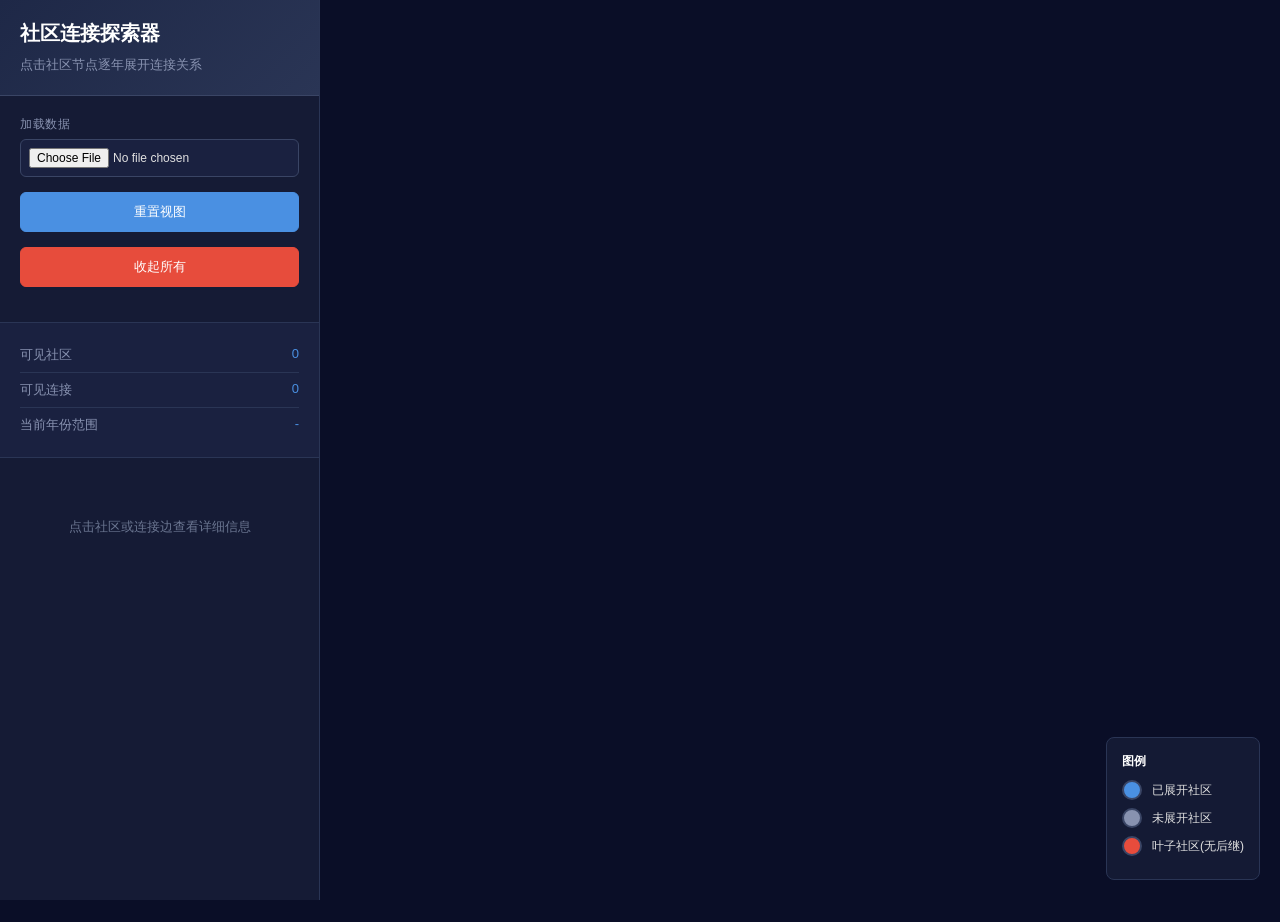
==== explorers/community-connection-explorer.html @ 91ab6250 "Clean up and optimize visualization platform structure Major changes: - Remove duplicate folders (op" ====
<!DOCTYPE html>
<html lang="zh-CN">
<head>
    <meta charset="UTF-8">
    <meta name="viewport" content="width=device-width, initial-scale=1.0">
    <title>社区连接关系探索器 - 渐进式展开</title>
    <script src="https://d3js.org/d3.v7.min.js"></script>
    <style>
        * {
            margin: 0;
            padding: 0;
            box-sizing: border-box;
        }

        body {
            font-family: -apple-system, BlinkMacSystemFont, 'Segoe UI', Arial, sans-serif;
            background: #0a0e27;
            color: #e0e0e0;
            overflow: hidden;
        }

        #container {
            display: flex;
            height: 100vh;
        }

        #sidebar {
            width: 320px;
            background: #151b35;
            border-right: 1px solid #2a3555;
            display: flex;
            flex-direction: column;
            overflow: hidden;
        }

        #main-view {
            flex: 1;
            position: relative;
        }

        #svg-container {
            width: 100%;
            height: 100%;
        }

        /* 头部样式 */
        .header {
            padding: 20px;
            background: linear-gradient(135deg, #1e2847 0%, #2a3555 100%);
            border-bottom: 1px solid #3a4565;
        }

        .header h1 {
            font-size: 20px;
            font-weight: 600;
            margin-bottom: 8px;
            color: #ffffff;
        }

        .header p {
            font-size: 13px;
            color: #8892b0;
            line-height: 1.5;
        }

        /* 控制面板 */
        .controls {
            padding: 20px;
            border-bottom: 1px solid #2a3555;
        }

        .control-group {
            margin-bottom: 15px;
        }

        .control-group label {
            display: block;
            font-size: 12px;
            color: #8892b0;
            margin-bottom: 6px;
            text-transform: uppercase;
            letter-spacing: 0.5px;
        }

        .btn {
            width: 100%;
            padding: 10px 15px;
            background: #2a3555;
            color: #e0e0e0;
            border: 1px solid #3a4565;
            border-radius: 6px;
            cursor: pointer;
            font-size: 13px;
            transition: all 0.2s;
        }

        .btn:hover {
            background: #3a4565;
            border-color: #4a5575;
        }

        .btn-primary {
            background: #4a90e2;
            border-color: #4a90e2;
            color: white;
        }

        .btn-primary:hover {
            background: #5aa0f2;
            border-color: #5aa0f2;
        }

        .btn-danger {
            background: #e74c3c;
            border-color: #e74c3c;
            color: white;
        }

        .btn-danger:hover {
            background: #f75c4c;
        }

        input[type="file"] {
            width: 100%;
            padding: 8px;
            background: #1a2140;
            border: 1px solid #3a4565;
            border-radius: 6px;
            color: #e0e0e0;
            font-size: 12px;
        }

        /* 统计信息 */
        .stats {
            padding: 15px 20px;
            background: #1a2140;
            border-bottom: 1px solid #2a3555;
        }

        .stat-item {
            display: flex;
            justify-content: space-between;
            padding: 8px 0;
            font-size: 13px;
            border-bottom: 1px solid #2a3555;
        }

        .stat-item:last-child {
            border-bottom: none;
        }

        .stat-label {
            color: #8892b0;
        }

        .stat-value {
            color: #4a90e2;
            font-weight: 500;
        }

        /* 详情面板 */
        .details {
            flex: 1;
            padding: 20px;
            overflow-y: auto;
        }

        .details h3 {
            font-size: 14px;
            color: #ffffff;
            margin-bottom: 12px;
            padding-bottom: 8px;
            border-bottom: 1px solid #2a3555;
        }

        .detail-item {
            margin-bottom: 12px;
            padding: 10px;
            background: #1a2140;
            border-radius: 6px;
            font-size: 12px;
        }

        .detail-label {
            color: #8892b0;
            margin-bottom: 4px;
        }

        .detail-value {
            color: #e0e0e0;
            font-weight: 500;
        }

        .no-selection {
            text-align: center;
            color: #6a7590;
            padding: 40px 20px;
            font-size: 13px;
        }

        /* 节点和边样式 */
        .node {
            cursor: pointer;
            transition: all 0.3s;
        }

        .node.expanded {
            stroke: #4a90e2;
            stroke-width: 3px;
        }

        .node.collapsed {
            stroke: #8892b0;
            stroke-width: 2px;
        }

        .node:hover {
            stroke: #5aa0f2;
            stroke-width: 3px;
        }

        .node-label {
            font-size: 10px;
            fill: #e0e0e0;
            pointer-events: none;
            text-anchor: middle;
        }

        .link {
            fill: none;
            stroke-opacity: 0.6;
            transition: all 0.3s;
        }

        .link:hover {
            stroke-opacity: 1;
            stroke-width: 3px !important;
        }

        .link-label {
            font-size: 9px;
            fill: #8892b0;
            pointer-events: none;
        }

        /* 图例 */
        .legend {
            position: absolute;
            bottom: 20px;
            right: 20px;
            background: rgba(21, 27, 53, 0.95);
            border: 1px solid #2a3555;
            border-radius: 8px;
            padding: 15px;
            font-size: 12px;
        }

        .legend-title {
            font-weight: 600;
            margin-bottom: 10px;
            color: #ffffff;
        }

        .legend-item {
            display: flex;
            align-items: center;
            margin-bottom: 8px;
        }

        .legend-color {
            width: 20px;
            height: 20px;
            border-radius: 50%;
            margin-right: 10px;
            border: 2px solid #3a4565;
        }

        /* 提示信息 */
        .tooltip {
            position: absolute;
            padding: 10px 12px;
            background: rgba(21, 27, 53, 0.98);
            border: 1px solid #4a90e2;
            border-radius: 6px;
            pointer-events: none;
            font-size: 12px;
            color: #e0e0e0;
            opacity: 0;
            transition: opacity 0.2s;
            max-width: 300px;
            z-index: 1000;
        }

        .tooltip.show {
            opacity: 1;
        }

        /* 加载状态 */
        .loading {
            position: absolute;
            top: 50%;
            left: 50%;
            transform: translate(-50%, -50%);
            text-align: center;
            color: #8892b0;
        }

        .spinner {
            border: 3px solid #2a3555;
            border-top: 3px solid #4a90e2;
            border-radius: 50%;
            width: 40px;
            height: 40px;
            animation: spin 1s linear infinite;
            margin: 0 auto 15px;
        }

        @keyframes spin {
            0% { transform: rotate(0deg); }
            100% { transform: rotate(360deg); }
        }

        /* 滚动条样式 */
        ::-webkit-scrollbar {
            width: 8px;
        }

        ::-webkit-scrollbar-track {
            background: #1a2140;
        }

        ::-webkit-scrollbar-thumb {
            background: #3a4565;
            border-radius: 4px;
        }

        ::-webkit-scrollbar-thumb:hover {
            background: #4a5575;
        }
    </style>
</head>
<body>
    <div id="container">
        <!-- 侧边栏 -->
        <div id="sidebar">
            <div class="header">
                <h1>社区连接探索器</h1>
                <p>点击社区节点逐年展开连接关系</p>
            </div>

            <div class="controls">
                <div class="control-group">
                    <label>加载数据</label>
                    <input type="file" id="fileInput" accept=".json">
                </div>
                <div class="control-group">
                    <button class="btn btn-primary" id="resetBtn">重置视图</button>
                </div>
                <div class="control-group">
                    <button class="btn btn-danger" id="collapseAllBtn">收起所有</button>
                </div>
            </div>

            <div class="stats">
                <div class="stat-item">
                    <span class="stat-label">可见社区</span>
                    <span class="stat-value" id="visibleNodes">0</span>
                </div>
                <div class="stat-item">
                    <span class="stat-label">可见连接</span>
                    <span class="stat-value" id="visibleEdges">0</span>
                </div>
                <div class="stat-item">
                    <span class="stat-label">当前年份范围</span>
                    <span class="stat-value" id="yearRange">-</span>
                </div>
            </div>

            <div class="details" id="detailsPanel">
                <div class="no-selection">
                    点击社区或连接边查看详细信息
                </div>
            </div>
        </div>

        <!-- 主视图 -->
        <div id="main-view">
            <div id="svg-container"></div>
            <div class="tooltip" id="tooltip"></div>
            <div class="legend">
                <div class="legend-title">图例</div>
                <div class="legend-item">
                    <div class="legend-color" style="background: #4a90e2;"></div>
                    <span>已展开社区</span>
                </div>
                <div class="legend-item">
                    <div class="legend-color" style="background: #8892b0;"></div>
                    <span>未展开社区</span>
                </div>
                <div class="legend-item">
                    <div class="legend-color" style="background: #e74c3c;"></div>
                    <span>叶子社区(无后继)</span>
                </div>
            </div>
        </div>
    </div>

    <script>
        // ============================================
        // 全局变量
        // ============================================
        let allData = null;          // 原始数据
        let visibleNodes = new Set(); // 当前可见的节点ID
        let visibleEdges = new Set(); // 当前可见的边ID
        let expandedNodes = new Set(); // 已展开的节点ID
        let nodesByYear = {};        // 按年份组织的节点
        let edgesBySource = {};      // 按源节点组织的边
        let nodeData = {};           // 节点详细信息

        let svg, g, simulation;
        let width, height;

        // 颜色方案
        const colors = {
            expanded: '#4a90e2',
            collapsed: '#8892b0',
            leaf: '#e74c3c',
            link: '#6a7590'
        };

        // ============================================
        // 初始化
        // ============================================
        function init() {
            const container = d3.select('#svg-container');
            width = container.node().clientWidth;
            height = container.node().clientHeight;

            svg = container.append('svg')
                .attr('width', width)
                .attr('height', height);

            g = svg.append('g');

            // 添加缩放功能
            const zoom = d3.zoom()
                .scaleExtent([0.1, 4])
                .on('zoom', (event) => {
                    g.attr('transform', event.transform);
                });
            svg.call(zoom);

            // 绑定事件
            d3.select('#fileInput').on('change', handleFileUpload);
            d3.select('#resetBtn').on('click', resetView);
            d3.select('#collapseAllBtn').on('click', collapseAll);

            // 窗口调整大小
            window.addEventListener('resize', () => {
                width = container.node().clientWidth;
                height = container.node().clientHeight;
                svg.attr('width', width).attr('height', height);
                if (simulation) simulation.force('center', d3.forceCenter(width / 2, height / 2));
            });
        }

        // ============================================
        // 数据加载
        // ============================================
        function handleFileUpload(event) {
            const file = event.target.files[0];
            if (!file) return;

            const reader = new FileReader();
            reader.onload = (e) => {
                try {
                    const data = JSON.parse(e.target.result);
                    loadData(data);
                } catch (error) {
                    alert('数据格式错误: ' + error.message);
                }
            };
            reader.readAsText(file);
        }

        function loadData(data) {
            allData = data;

            // 组织数据结构
            nodesByYear = {};
            edgesBySource = {};
            nodeData = {};

            // 处理节点
            data.nodes.forEach(node => {
                const year = node.year;
                if (!nodesByYear[year]) nodesByYear[year] = [];
                nodesByYear[year].push(node);
                nodeData[node.id] = node;
            });

            // 处理边
            data.links.forEach(edge => {
                if (!edgesBySource[edge.source]) edgesBySource[edge.source] = [];
                edgesBySource[edge.source].push(edge);
            });

            // 找到最小年份并初始化视图
            const minYear = Math.min(...Object.keys(nodesByYear).map(Number));
            initializeView(minYear);
        }

        function initializeView(startYear) {
            // 清空状态
            visibleNodes.clear();
            visibleEdges.clear();
            expandedNodes.clear();

            // 显示初始年份的所有社区
            const initialNodes = nodesByYear[startYear] || [];
            initialNodes.forEach(node => {
                visibleNodes.add(node.id);
            });

            updateVisualization();
        }

        // ============================================
        // 可视化更新
        // ============================================
        function updateVisualization() {
            // 准备可见的节点和边数据
            const nodes = Array.from(visibleNodes).map(id => nodeData[id]);
            const links = Array.from(visibleEdges).map(edgeId => {
                const edge = allData.links.find(e => getEdgeId(e) === edgeId);
                return {
                    ...edge,
                    source: nodeData[edge.source],
                    target: nodeData[edge.target]
                };
            });

            // 创建力导向图模拟
            simulation = d3.forceSimulation(nodes)
                .force('link', d3.forceLink(links)
                    .id(d => d.id)
                    .distance(150))
                .force('charge', d3.forceManyBody().strength(-300))
                .force('center', d3.forceCenter(width / 2, height / 2))
                .force('x', d3.forceX(d => {
                    // 按年份横向排列
                    const years = Array.from(new Set(nodes.map(n => n.year))).sort();
                    const index = years.indexOf(d.year);
                    return width * (index + 1) / (years.length + 1);
                }).strength(0.5))
                .force('y', d3.forceY(height / 2).strength(0.1));

            // 绘制边
            const linkGroup = g.selectAll('.link')
                .data(links, d => getEdgeId(d))
                .join('path')
                .attr('class', 'link')
                .attr('stroke', colors.link)
                .attr('stroke-width', d => Math.max(1, d.jaccard * 10))
                .on('mouseenter', showEdgeTooltip)
                .on('mouseleave', hideTooltip)
                .on('click', (event, d) => {
                    event.stopPropagation();
                    showEdgeDetails(d);
                });

            // 绘制节点
            const nodeGroup = g.selectAll('.node')
                .data(nodes, d => d.id)
                .join('g')
                .attr('class', 'node')
                .call(drag(simulation));

            nodeGroup.append('circle')
                .attr('r', d => Math.max(8, Math.min(30, d.total_degree * 2)))
                .attr('fill', d => getNodeColor(d))
                .attr('stroke', d => expandedNodes.has(d.id) ? colors.expanded : colors.collapsed)
                .attr('stroke-width', d => expandedNodes.has(d.id) ? 3 : 2);

            nodeGroup.append('text')
                .attr('class', 'node-label')
                .attr('dy', 25)
                .text(d => `${d.community}`);

            nodeGroup
                .on('click', (event, d) => {
                    event.stopPropagation();
                    handleNodeClick(d);
                })
                .on('mouseenter', showNodeTooltip)
                .on('mouseleave', hideTooltip);

            // 更新位置
            simulation.on('tick', () => {
                linkGroup.attr('d', d => {
                    const dx = d.target.x - d.source.x;
                    const dy = d.target.y - d.source.y;
                    const dr = Math.sqrt(dx * dx + dy * dy) * 2;
                    return `M${d.source.x},${d.source.y}A${dr},${dr} 0 0,1 ${d.target.x},${d.target.y}`;
                });

                nodeGroup.attr('transform', d => `translate(${d.x},${d.y})`);
            });

            updateStats();
        }

        function getNodeColor(node) {
            if (expandedNodes.has(node.id)) return colors.expanded;
            if (!edgesBySource[node.id] || edgesBySource[node.id].length === 0) return colors.leaf;
            return colors.collapsed;
        }

        function getEdgeId(edge) {
            return `${edge.source}-${edge.target}`;
        }

        // ============================================
        // 节点交互
        // ============================================
        function handleNodeClick(node) {
            if (expandedNodes.has(node.id)) {
                // 收起节点
                collapseNode(node.id);
            } else {
                // 展开节点
                expandNode(node.id);
            }
            showNodeDetails(node);
        }

        function expandNode(nodeId) {
            const edges = edgesBySource[nodeId] || [];
            if (edges.length === 0) return;

            expandedNodes.add(nodeId);

            edges.forEach(edge => {
                const targetId = edge.target;
                visibleNodes.add(targetId);
                visibleEdges.add(getEdgeId(edge));
            });

            updateVisualization();
        }

        function collapseNode(nodeId) {
            const edges = edgesBySource[nodeId] || [];

            expandedNodes.delete(nodeId);

            edges.forEach(edge => {
                const targetId = edge.target;
                const edgeId = getEdgeId(edge);

                // 移除边
                visibleEdges.delete(edgeId);

                // 检查目标节点是否还有其他入边
                const hasOtherIncoming = Array.from(visibleEdges).some(eId => {
                    const e = allData.links.find(link => getEdgeId(link) === eId);
                    return e && e.target === targetId;
                });

                // 如果没有其他入边，移除节点
                if (!hasOtherIncoming) {
                    visibleNodes.delete(targetId);
                    // 递归收起该节点
                    if (expandedNodes.has(targetId)) {
                        collapseNode(targetId);
                    }
                }
            });

            updateVisualization();
        }

        function collapseAll() {
            const minYear = Math.min(...Array.from(visibleNodes).map(id => nodeData[id].year));
            initializeView(minYear);
        }

        function resetView() {
            if (!allData) return;
            const minYear = Math.min(...Object.keys(nodesByYear).map(Number));
            initializeView(minYear);
        }

        // ============================================
        // 详情显示
        // ============================================
        function showNodeDetails(node) {
            const panel = d3.select('#detailsPanel');
            const edges = edgesBySource[node.id] || [];

            panel.html(`
                <h3>社区详情</h3>
                <div class="detail-item">
                    <div class="detail-label">社区ID</div>
                    <div class="detail-value">${node.id}</div>
                </div>
                <div class="detail-item">
                    <div class="detail-label">年份</div>
                    <div class="detail-value">${node.year}</div>
                </div>
                <div class="detail-item">
                    <div class="detail-label">社区编号</div>
                    <div class="detail-value">${node.community}</div>
                </div>
                <div class="detail-item">
                    <div class="detail-label">出度</div>
                    <div class="detail-value">${node.out_degree}</div>
                </div>
                <div class="detail-item">
                    <div class="detail-label">入度</div>
                    <div class="detail-value">${node.in_degree}</div>
                </div>
                <div class="detail-item">
                    <div class="detail-label">总度数</div>
                    <div class="detail-value">${node.total_degree}</div>
                </div>
                <div class="detail-item">
                    <div class="detail-label">状态</div>
                    <div class="detail-value">${expandedNodes.has(node.id) ? '已展开' : '未展开'}</div>
                </div>
                <div class="detail-item">
                    <div class="detail-label">下一年连接数</div>
                    <div class="detail-value">${edges.length}</div>
                </div>
            `);
        }

        function showEdgeDetails(edge) {
            const panel = d3.select('#detailsPanel');

            panel.html(`
                <h3>连接详情</h3>
                <div class="detail-item">
                    <div class="detail-label">源社区</div>
                    <div class="detail-value">${edge.source.id}</div>
                </div>
                <div class="detail-item">
                    <div class="detail-label">目标社区</div>
                    <div class="detail-value">${edge.target.id}</div>
                </div>
                <div class="detail-item">
                    <div class="detail-label">Jaccard相似度</div>
                    <div class="detail-value">${edge.jaccard.toFixed(4)}</div>
                </div>
                <div class="detail-item">
                    <div class="detail-label">前向保留率</div>
                    <div class="detail-value">${edge.retention_forward.toFixed(4)}</div>
                </div>
                <div class="detail-item">
                    <div class="detail-label">后向保留率</div>
                    <div class="detail-value">${edge.retention_backward.toFixed(4)}</div>
                </div>
                <div class="detail-item">
                    <div class="detail-label">重叠节点数</div>
                    <div class="detail-value">${edge.overlap_size}</div>
                </div>
                <div class="detail-item">
                    <div class="detail-label">源社区大小</div>
                    <div class="detail-value">${edge.size1}</div>
                </div>
                <div class="detail-item">
                    <div class="detail-label">目标社区大小</div>
                    <div class="detail-value">${edge.size2}</div>
                </div>
                ${edge.growth_rate !== null ? `
                <div class="detail-item">
                    <div class="detail-label">增长率</div>
                    <div class="detail-value">${(edge.growth_rate * 100).toFixed(2)}%</div>
                </div>
                ` : ''}
            `);
        }

        // ============================================
        // 提示信息
        // ============================================
        function showNodeTooltip(event, node) {
            const tooltip = d3.select('#tooltip');
            const edges = edgesBySource[node.id] || [];

            tooltip.html(`
                <strong>${node.year} - 社区${node.community}</strong><br>
                出度: ${node.out_degree} | 入度: ${node.in_degree}<br>
                ${expandedNodes.has(node.id) ? '已展开' : '点击展开'} (${edges.length}个连接)
            `)
            .style('left', (event.pageX + 10) + 'px')
            .style('top', (event.pageY - 10) + 'px')
            .classed('show', true);
        }

        function showEdgeTooltip(event, edge) {
            const tooltip = d3.select('#tooltip');

            tooltip.html(`
                <strong>连接</strong><br>
                Jaccard: ${edge.jaccard.toFixed(4)}<br>
                重叠节点: ${edge.overlap_size}<br>
                点击查看详情
            `)
            .style('left', (event.pageX + 10) + 'px')
            .style('top', (event.pageY - 10) + 'px')
            .classed('show', true);
        }

        function hideTooltip() {
            d3.select('#tooltip').classed('show', false);
        }

        // ============================================
        // 拖拽功能
        // ============================================
        function drag(simulation) {
            function dragstarted(event) {
                if (!event.active) simulation.alphaTarget(0.3).restart();
                event.subject.fx = event.subject.x;
                event.subject.fy = event.subject.y;
            }

            function dragged(event) {
                event.subject.fx = event.x;
                event.subject.fy = event.y;
            }

            function dragended(event) {
                if (!event.active) simulation.alphaTarget(0);
                event.subject.fx = null;
                event.subject.fy = null;
            }

            return d3.drag()
                .on('start', dragstarted)
                .on('drag', dragged)
                .on('end', dragended);
        }

        // ============================================
        // 统计信息更新
        // ============================================
        function updateStats() {
            d3.select('#visibleNodes').text(visibleNodes.size);
            d3.select('#visibleEdges').text(visibleEdges.size);

            if (visibleNodes.size > 0) {
                const years = Array.from(visibleNodes).map(id => nodeData[id].year);
                const minYear = Math.min(...years);
                const maxYear = Math.max(...years);
                d3.select('#yearRange').text(minYear === maxYear ? minYear : `${minYear} - ${maxYear}`);
            } else {
                d3.select('#yearRange').text('-');
            }
        }

        // ============================================
        // 启动
        // ============================================
        init();
    </script>
</body>
</html>
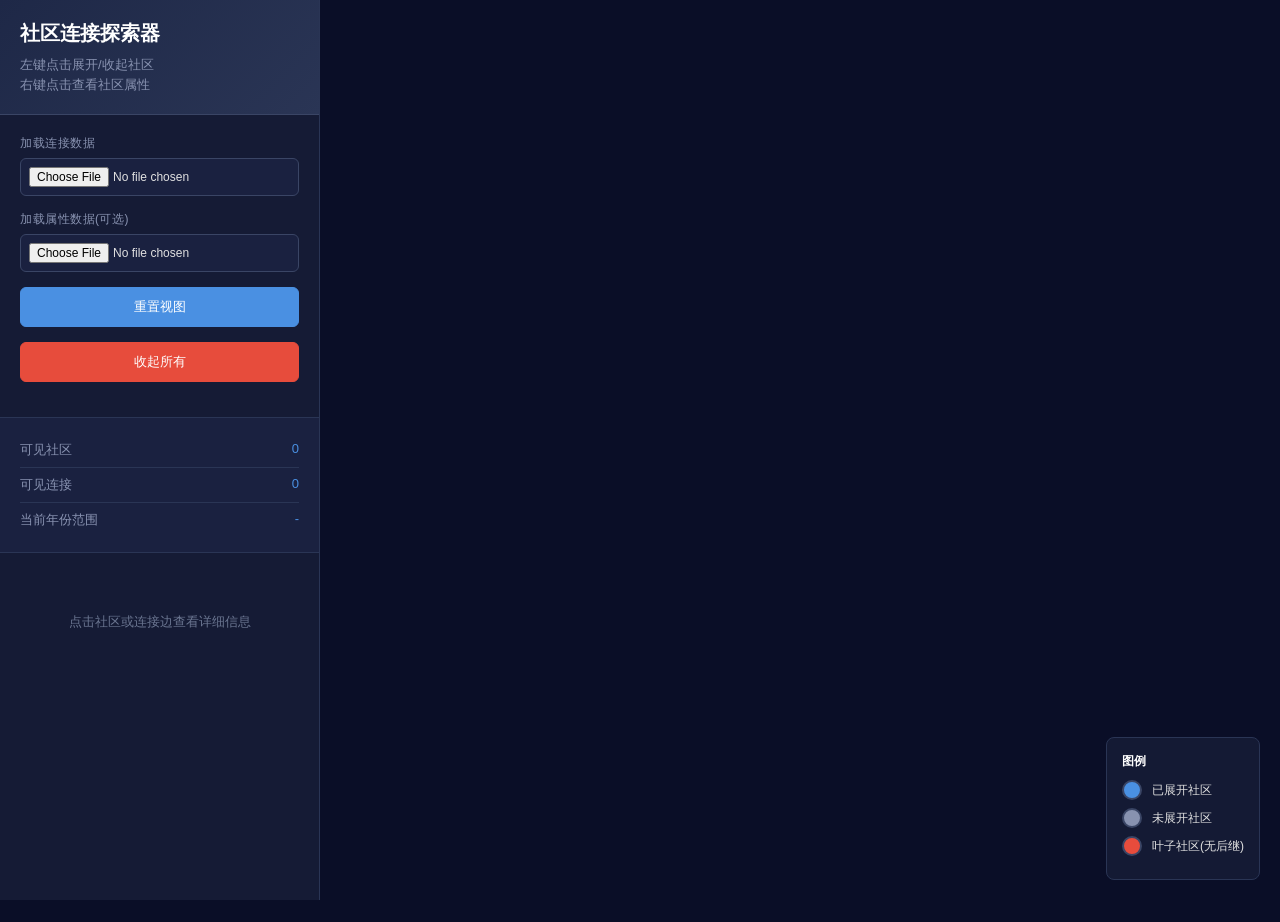
==== commit 88314de3: "改进社区连接探索器并清理冗余文件 主要更改： 1. 删除多余的可视化文件（evolution-chain-progressive.html 和 evolution-network-explorer.h" ====
--- a/explorers/community-connection-explorer.html
+++ b/explorers/community-connection-explorer.html
@@ -61,6 +61,37 @@
             font-size: 13px;
             color: #8892b0;
             line-height: 1.5;
+        }
+
+        /* 右键菜单 */
+        .context-menu {
+            position: absolute;
+            background: #1e2847;
+            border: 1px solid #4a90e2;
+            border-radius: 6px;
+            padding: 8px 0;
+            min-width: 200px;
+            box-shadow: 0 4px 12px rgba(0, 0, 0, 0.3);
+            z-index: 2000;
+            display: none;
+        }
+
+        .context-menu-item {
+            padding: 10px 16px;
+            color: #e0e0e0;
+            cursor: pointer;
+            font-size: 13px;
+            transition: background 0.2s;
+        }
+
+        .context-menu-item:hover {
+            background: #2a3555;
+        }
+
+        .context-menu-divider {
+            height: 1px;
+            background: #2a3555;
+            margin: 4px 0;
         }
 
         /* 控制面板 */
@@ -345,13 +376,17 @@
         <div id="sidebar">
             <div class="header">
                 <h1>社区连接探索器</h1>
-                <p>点击社区节点逐年展开连接关系</p>
+                <p>左键点击展开/收起社区<br>右键点击查看社区属性</p>
             </div>
 
             <div class="controls">
                 <div class="control-group">
-                    <label>加载数据</label>
+                    <label>加载连接数据</label>
                     <input type="file" id="fileInput" accept=".json">
+                </div>
+                <div class="control-group">
+                    <label>加载属性数据(可选)</label>
+                    <input type="file" id="propertiesInput" accept=".json">
                 </div>
                 <div class="control-group">
                     <button class="btn btn-primary" id="resetBtn">重置视图</button>
@@ -387,6 +422,12 @@
         <div id="main-view">
             <div id="svg-container"></div>
             <div class="tooltip" id="tooltip"></div>
+            <div class="context-menu" id="contextMenu">
+                <div class="context-menu-item" id="menuViewProperties">查看社区属性</div>
+                <div class="context-menu-divider"></div>
+                <div class="context-menu-item" id="menuExpand">展开社区</div>
+                <div class="context-menu-item" id="menuCollapse">收起社区</div>
+            </div>
             <div class="legend">
                 <div class="legend-title">图例</div>
                 <div class="legend-item">
@@ -410,12 +451,14 @@
         // 全局变量
         // ============================================
         let allData = null;          // 原始数据
+        let communityProperties = {}; // 社区属性数据 {nodeId: {state_dist, metro_dist, naics_dist}}
         let visibleNodes = new Set(); // 当前可见的节点ID
         let visibleEdges = new Set(); // 当前可见的边ID
         let expandedNodes = new Set(); // 已展开的节点ID
         let nodesByYear = {};        // 按年份组织的节点
         let edgesBySource = {};      // 按源节点组织的边
         let nodeData = {};           // 节点详细信息
+        let currentContextNode = null; // 当前右键菜单对应的节点
 
         let svg, g, simulation;
         let width, height;
@@ -452,8 +495,33 @@
 
             // 绑定事件
             d3.select('#fileInput').on('change', handleFileUpload);
+            d3.select('#propertiesInput').on('change', handlePropertiesUpload);
             d3.select('#resetBtn').on('click', resetView);
             d3.select('#collapseAllBtn').on('click', collapseAll);
+
+            // 右键菜单事件
+            d3.select('#menuViewProperties').on('click', () => {
+                if (currentContextNode) showCommunityProperties(currentContextNode);
+                hideContextMenu();
+            });
+            d3.select('#menuExpand').on('click', () => {
+                if (currentContextNode) expandNode(currentContextNode.id);
+                hideContextMenu();
+            });
+            d3.select('#menuCollapse').on('click', () => {
+                if (currentContextNode) collapseNode(currentContextNode.id);
+                hideContextMenu();
+            });
+
+            // 点击空白处隐藏右键菜单
+            document.addEventListener('click', hideContextMenu);
+
+            // 禁用浏览器默认右键菜单
+            document.addEventListener('contextmenu', (e) => {
+                if (e.target.closest('#svg-container')) {
+                    e.preventDefault();
+                }
+            });
 
             // 窗口调整大小
             window.addEventListener('resize', () => {
@@ -478,6 +546,23 @@
                     loadData(data);
                 } catch (error) {
                     alert('数据格式错误: ' + error.message);
+                }
+            };
+            reader.readAsText(file);
+        }
+
+        function handlePropertiesUpload(event) {
+            const file = event.target.files[0];
+            if (!file) return;
+
+            const reader = new FileReader();
+            reader.onload = (e) => {
+                try {
+                    const data = JSON.parse(e.target.result);
+                    communityProperties = data;
+                    console.log('已加载社区属性数据:', Object.keys(communityProperties).length, '个社区');
+                } catch (error) {
+                    alert('属性数据格式错误: ' + error.message);
                 }
             };
             reader.readAsText(file);
@@ -577,20 +662,26 @@
                 .call(drag(simulation));
 
             nodeGroup.append('circle')
-                .attr('r', d => Math.max(8, Math.min(30, d.total_degree * 2)))
+                .attr('r', d => d.display_size || Math.max(8, Math.min(30, d.total_degree * 2)))
                 .attr('fill', d => getNodeColor(d))
                 .attr('stroke', d => expandedNodes.has(d.id) ? colors.expanded : colors.collapsed)
                 .attr('stroke-width', d => expandedNodes.has(d.id) ? 3 : 2);
 
             nodeGroup.append('text')
                 .attr('class', 'node-label')
-                .attr('dy', 25)
+                .attr('dy', d => (d.display_size || Math.max(8, Math.min(30, d.total_degree * 2))) + 15)
                 .text(d => `${d.community}`);
 
             nodeGroup
                 .on('click', (event, d) => {
+                    event.preventDefault();
                     event.stopPropagation();
                     handleNodeClick(d);
+                })
+                .on('contextmenu', (event, d) => {
+                    event.preventDefault();
+                    event.stopPropagation();
+                    handleNodeRightClick(event, d);
                 })
                 .on('mouseenter', showNodeTooltip)
                 .on('mouseleave', hideTooltip);
@@ -624,14 +715,48 @@
         // 节点交互
         // ============================================
         function handleNodeClick(node) {
+            // 左键点击：展开或收起
             if (expandedNodes.has(node.id)) {
-                // 收起节点
                 collapseNode(node.id);
             } else {
-                // 展开节点
                 expandNode(node.id);
             }
             showNodeDetails(node);
+        }
+
+        function handleNodeRightClick(event, node) {
+            // 右键点击：显示上下文菜单
+            currentContextNode = node;
+            showContextMenu(event.pageX, event.pageY, node);
+        }
+
+        function showContextMenu(x, y, node) {
+            const menu = document.getElementById('contextMenu');
+            menu.style.display = 'block';
+            menu.style.left = x + 'px';
+            menu.style.top = y + 'px';
+
+            // 根据节点状态启用/禁用菜单项
+            const expandItem = document.getElementById('menuExpand');
+            const collapseItem = document.getElementById('menuCollapse');
+
+            if (expandedNodes.has(node.id)) {
+                expandItem.style.opacity = '0.5';
+                expandItem.style.pointerEvents = 'none';
+                collapseItem.style.opacity = '1';
+                collapseItem.style.pointerEvents = 'auto';
+            } else {
+                expandItem.style.opacity = '1';
+                expandItem.style.pointerEvents = 'auto';
+                collapseItem.style.opacity = '0.5';
+                collapseItem.style.pointerEvents = 'none';
+            }
+        }
+
+        function hideContextMenu() {
+            const menu = document.getElementById('contextMenu');
+            menu.style.display = 'none';
+            currentContextNode = null;
         }
 
         function expandNode(nodeId) {
@@ -698,7 +823,7 @@
             const panel = d3.select('#detailsPanel');
             const edges = edgesBySource[node.id] || [];
 
-            panel.html(`
+            let html = `
                 <h3>社区详情</h3>
                 <div class="detail-item">
                     <div class="detail-label">社区ID</div>
@@ -713,6 +838,10 @@
                     <div class="detail-value">${node.community}</div>
                 </div>
                 <div class="detail-item">
+                    <div class="detail-label">社区大小</div>
+                    <div class="detail-value">${node.size || 'N/A'}</div>
+                </div>
+                <div class="detail-item">
                     <div class="detail-label">出度</div>
                     <div class="detail-value">${node.out_degree}</div>
                 </div>
@@ -723,7 +852,26 @@
                 <div class="detail-item">
                     <div class="detail-label">总度数</div>
                     <div class="detail-value">${node.total_degree}</div>
-                </div>
+                </div>`;
+
+            // 如果有主导属性，显示它们
+            if (node.dominant_state) {
+                html += `
+                <div class="detail-item">
+                    <div class="detail-label">主导州</div>
+                    <div class="detail-value">${node.dominant_state}</div>
+                </div>`;
+            }
+
+            if (node.dominant_naics) {
+                html += `
+                <div class="detail-item">
+                    <div class="detail-label">主导产业</div>
+                    <div class="detail-value">${node.dominant_naics}</div>
+                </div>`;
+            }
+
+            html += `
                 <div class="detail-item">
                     <div class="detail-label">状态</div>
                     <div class="detail-value">${expandedNodes.has(node.id) ? '已展开' : '未展开'}</div>
@@ -731,14 +879,110 @@
                 <div class="detail-item">
                     <div class="detail-label">下一年连接数</div>
                     <div class="detail-value">${edges.length}</div>
-                </div>
-            `);
+                </div>`;
+
+            panel.html(html);
+        }
+
+        function showCommunityProperties(node) {
+            const panel = d3.select('#detailsPanel');
+            const properties = communityProperties[node.id];
+
+            let html = `<h3>社区属性 - ${node.id}</h3>`;
+
+            html += `
+                <div class="detail-item">
+                    <div class="detail-label">年份</div>
+                    <div class="detail-value">${node.year}</div>
+                </div>
+                <div class="detail-item">
+                    <div class="detail-label">社区编号</div>
+                    <div class="detail-value">${node.community}</div>
+                </div>
+                <div class="detail-item">
+                    <div class="detail-label">社区大小</div>
+                    <div class="detail-value">${node.size || 'N/A'}</div>
+                </div>`;
+
+            if (properties) {
+                // 显示State分布
+                if (properties.state_dist) {
+                    html += '<h3 style="margin-top: 15px;">地理位置分布 (State)</h3>';
+                    const stateItems = Object.entries(properties.state_dist)
+                        .sort((a, b) => b[1] - a[1])
+                        .slice(0, 10);
+
+                    stateItems.forEach(([state, ratio]) => {
+                        const percentage = (ratio * 100).toFixed(2);
+                        html += `
+                        <div class="detail-item">
+                            <div class="detail-label">${state}</div>
+                            <div class="detail-value">${percentage}%</div>
+                        </div>`;
+                    });
+                }
+
+                // 显示Metro分布
+                if (properties.metro_dist) {
+                    html += '<h3 style="margin-top: 15px;">大都市区分布 (Metro)</h3>';
+                    const metroItems = Object.entries(properties.metro_dist)
+                        .sort((a, b) => b[1] - a[1])
+                        .slice(0, 10);
+
+                    metroItems.forEach(([metro, ratio]) => {
+                        const percentage = (ratio * 100).toFixed(2);
+                        html += `
+                        <div class="detail-item">
+                            <div class="detail-label">${metro}</div>
+                            <div class="detail-value">${percentage}%</div>
+                        </div>`;
+                    });
+                }
+
+                // 显示产业分布
+                if (properties.naics_dist) {
+                    html += '<h3 style="margin-top: 15px;">产业分布 (NAICS)</h3>';
+                    const naicsItems = Object.entries(properties.naics_dist)
+                        .sort((a, b) => b[1] - a[1])
+                        .slice(0, 10);
+
+                    naicsItems.forEach(([naics, ratio]) => {
+                        const percentage = (ratio * 100).toFixed(2);
+                        html += `
+                        <div class="detail-item">
+                            <div class="detail-label">${naics}</div>
+                            <div class="detail-value">${percentage}%</div>
+                        </div>`;
+                    });
+                }
+            } else {
+                // 如果没有详细属性数据，显示基本信息
+                html += '<div class="no-selection">未加载详细属性数据</div>';
+
+                if (node.dominant_state) {
+                    html += `
+                    <div class="detail-item">
+                        <div class="detail-label">主导州</div>
+                        <div class="detail-value">${node.dominant_state}</div>
+                    </div>`;
+                }
+
+                if (node.dominant_naics) {
+                    html += `
+                    <div class="detail-item">
+                        <div class="detail-label">主导产业</div>
+                        <div class="detail-value">${node.dominant_naics}</div>
+                    </div>`;
+                }
+            }
+
+            panel.html(html);
         }
 
         function showEdgeDetails(edge) {
             const panel = d3.select('#detailsPanel');
 
-            panel.html(`
+            let html = `
                 <h3>连接详情</h3>
                 <div class="detail-item">
                     <div class="detail-label">源社区</div>
@@ -748,6 +992,8 @@
                     <div class="detail-label">目标社区</div>
                     <div class="detail-value">${edge.target.id}</div>
                 </div>
+
+                <h3 style="margin-top: 15px;">核心指标</h3>
                 <div class="detail-item">
                     <div class="detail-label">Jaccard相似度</div>
                     <div class="detail-value">${edge.jaccard.toFixed(4)}</div>
@@ -765,20 +1011,133 @@
                     <div class="detail-value">${edge.overlap_size}</div>
                 </div>
                 <div class="detail-item">
+                    <div class="detail-label">并集节点数</div>
+                    <div class="detail-value">${edge.union_size || 'N/A'}</div>
+                </div>
+                <div class="detail-item">
                     <div class="detail-label">源社区大小</div>
                     <div class="detail-value">${edge.size1}</div>
                 </div>
                 <div class="detail-item">
                     <div class="detail-label">目标社区大小</div>
                     <div class="detail-value">${edge.size2}</div>
-                </div>
-                ${edge.growth_rate !== null ? `
+                </div>`;
+
+            if (edge.growth_rate !== null && edge.growth_rate !== undefined) {
+                html += `
                 <div class="detail-item">
                     <div class="detail-label">增长率</div>
                     <div class="detail-value">${(edge.growth_rate * 100).toFixed(2)}%</div>
-                </div>
-                ` : ''}
-            `);
+                </div>`;
+            }
+
+            // 属性相似度（参考指标）
+            if (edge.naics_cosine_similarity !== null && edge.naics_cosine_similarity !== undefined) {
+                html += '<h3 style="margin-top: 15px;">属性相似度</h3>';
+
+                if (edge.naics_cosine_similarity !== null) {
+                    html += `
+                    <div class="detail-item">
+                        <div class="detail-label">产业余弦相似度</div>
+                        <div class="detail-value">${edge.naics_cosine_similarity.toFixed(4)}</div>
+                    </div>`;
+                }
+
+                if (edge.naics_overlap_index !== null && edge.naics_overlap_index !== undefined) {
+                    html += `
+                    <div class="detail-item">
+                        <div class="detail-label">产业重叠指数</div>
+                        <div class="detail-value">${edge.naics_overlap_index.toFixed(4)}</div>
+                    </div>`;
+                }
+
+                if (edge.state_cosine_similarity !== null && edge.state_cosine_similarity !== undefined) {
+                    html += `
+                    <div class="detail-item">
+                        <div class="detail-label">州余弦相似度</div>
+                        <div class="detail-value">${edge.state_cosine_similarity.toFixed(4)}</div>
+                    </div>`;
+                }
+
+                if (edge.state_overlap_index !== null && edge.state_overlap_index !== undefined) {
+                    html += `
+                    <div class="detail-item">
+                        <div class="detail-label">州重叠指数</div>
+                        <div class="detail-value">${edge.state_overlap_index.toFixed(4)}</div>
+                    </div>`;
+                }
+
+                if (edge.metro_cosine_similarity !== null && edge.metro_cosine_similarity !== undefined) {
+                    html += `
+                    <div class="detail-item">
+                        <div class="detail-label">Metro余弦相似度</div>
+                        <div class="detail-value">${edge.metro_cosine_similarity.toFixed(4)}</div>
+                    </div>`;
+                }
+
+                if (edge.metro_overlap_index !== null && edge.metro_overlap_index !== undefined) {
+                    html += `
+                    <div class="detail-item">
+                        <div class="detail-label">Metro重叠指数</div>
+                        <div class="detail-value">${edge.metro_overlap_index.toFixed(4)}</div>
+                    </div>`;
+                }
+            }
+
+            // 主导属性
+            if (edge.dominant_naics1 || edge.dominant_state1) {
+                html += '<h3 style="margin-top: 15px;">主导属性</h3>';
+
+                if (edge.dominant_naics1) {
+                    html += `
+                    <div class="detail-item">
+                        <div class="detail-label">源社区主导产业</div>
+                        <div class="detail-value">${edge.dominant_naics1}</div>
+                    </div>`;
+                }
+
+                if (edge.dominant_naics2) {
+                    html += `
+                    <div class="detail-item">
+                        <div class="detail-label">目标社区主导产业</div>
+                        <div class="detail-value">${edge.dominant_naics2}</div>
+                    </div>`;
+                }
+
+                if (edge.dominant_naics_match !== null && edge.dominant_naics_match !== undefined) {
+                    html += `
+                    <div class="detail-item">
+                        <div class="detail-label">主导产业匹配</div>
+                        <div class="detail-value">${edge.dominant_naics_match ? '是' : '否'}</div>
+                    </div>`;
+                }
+
+                if (edge.dominant_state1) {
+                    html += `
+                    <div class="detail-item">
+                        <div class="detail-label">源社区主导州</div>
+                        <div class="detail-value">${edge.dominant_state1}</div>
+                    </div>`;
+                }
+
+                if (edge.dominant_state2) {
+                    html += `
+                    <div class="detail-item">
+                        <div class="detail-label">目标社区主导州</div>
+                        <div class="detail-value">${edge.dominant_state2}</div>
+                    </div>`;
+                }
+
+                if (edge.dominant_state_match !== null && edge.dominant_state_match !== undefined) {
+                    html += `
+                    <div class="detail-item">
+                        <div class="detail-label">主导州匹配</div>
+                        <div class="detail-value">${edge.dominant_state_match ? '是' : '否'}</div>
+                    </div>`;
+                }
+            }
+
+            panel.html(html);
         }
 
         // ============================================
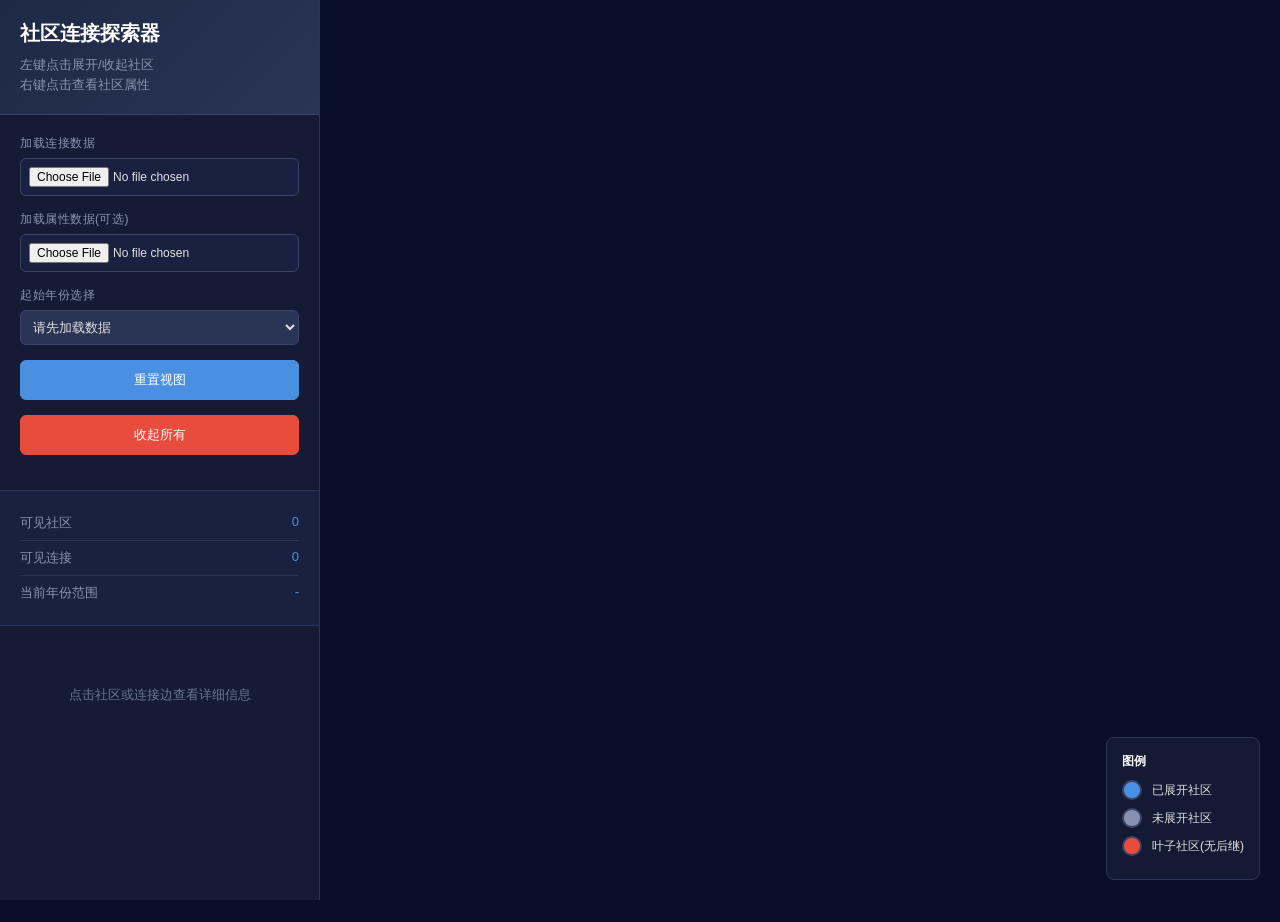
==== commit d9638147: "改进社区连接探索器：添加年份选择器和重叠节点属性显示 主要改进： 1. 在左侧控制面板添加起始年份选择器，允许用户选择不同的起始年份进行可视化，默认从2000年开始 2. 在点击边时显示重叠节点的详细" ====
--- a/explorers/community-connection-explorer.html
+++ b/explorers/community-connection-explorer.html
@@ -387,6 +387,12 @@
                 <div class="control-group">
                     <label>加载属性数据(可选)</label>
                     <input type="file" id="propertiesInput" accept=".json">
+                </div>
+                <div class="control-group">
+                    <label>起始年份选择</label>
+                    <select id="startYearSelect" class="btn" style="padding: 8px;">
+                        <option value="">请先加载数据</option>
+                    </select>
                 </div>
                 <div class="control-group">
                     <button class="btn btn-primary" id="resetBtn">重置视图</button>
@@ -496,6 +502,7 @@
             // 绑定事件
             d3.select('#fileInput').on('change', handleFileUpload);
             d3.select('#propertiesInput').on('change', handlePropertiesUpload);
+            d3.select('#startYearSelect').on('change', handleYearChange);
             d3.select('#resetBtn').on('click', resetView);
             d3.select('#collapseAllBtn').on('click', collapseAll);
 
@@ -590,9 +597,41 @@
                 edgesBySource[edge.source].push(edge);
             });
 
-            // 找到最小年份并初始化视图
+            // 填充年份选择器
+            populateYearSelector();
+
+            // 找到最小年份（默认2000或实际最小年份）并初始化视图
             const minYear = Math.min(...Object.keys(nodesByYear).map(Number));
-            initializeView(minYear);
+            const defaultYear = minYear >= 2000 ? 2000 : minYear;
+            const startYear = nodesByYear[defaultYear] ? defaultYear : minYear;
+
+            // 设置选择器的值
+            d3.select('#startYearSelect').property('value', startYear);
+
+            initializeView(startYear);
+        }
+
+        function populateYearSelector() {
+            const years = Object.keys(nodesByYear).map(Number).sort((a, b) => a - b);
+            const selector = d3.select('#startYearSelect');
+
+            // 清空并重新填充
+            selector.html('');
+            years.forEach(year => {
+                selector.append('option')
+                    .attr('value', year)
+                    .text(`${year}年 (${nodesByYear[year].length}个社区)`);
+            });
+
+            console.log('已加载年份范围:', years[0], '-', years[years.length - 1]);
+        }
+
+        function handleYearChange() {
+            const selectedYear = parseInt(d3.select('#startYearSelect').property('value'));
+            if (!isNaN(selectedYear) && nodesByYear[selectedYear]) {
+                initializeView(selectedYear);
+                console.log('切换到起始年份:', selectedYear);
+            }
         }
 
         function initializeView(startYear) {
@@ -886,10 +925,12 @@
 
         function showCommunityProperties(node) {
             const panel = d3.select('#detailsPanel');
-            const properties = communityProperties[node.id];
-
-            let html = `<h3>社区属性 - ${node.id}</h3>`;
-
+            const legacyProperties = communityProperties[node.id];  // 旧格式（state_dist, metro_dist等）
+            const newAttributes = node.attributes;  // 新格式（top3_states, top5_metros等）
+
+            let html = `<h3>📊 社区属性 - ${node.id}</h3>`;
+
+            // 基本信息
             html += `
                 <div class="detail-item">
                     <div class="detail-label">年份</div>
@@ -904,11 +945,107 @@
                     <div class="detail-value">${node.size || 'N/A'}</div>
                 </div>`;
 
-            if (properties) {
+            // 显示新格式属性（优先）
+            if (newAttributes) {
+                // 劳动力总数
+                if (newAttributes.total_workforce) {
+                    html += `
+                    <div class="detail-item">
+                        <div class="detail-label">总劳动力</div>
+                        <div class="detail-value">${newAttributes.total_workforce.toLocaleString()}</div>
+                    </div>`;
+                }
+
+                // 显示Top 3州分布
+                if (newAttributes.top3_states && newAttributes.top3_states.length > 0) {
+                    html += '<h3 style="margin-top: 15px;">🗺️ Top 3 州分布</h3>';
+                    newAttributes.top3_states.forEach(item => {
+                        html += `
+                        <div class="detail-item">
+                            <div class="detail-label">${item.value}</div>
+                            <div class="detail-value">${item.count} (${item.percentage.toFixed(1)}%)</div>
+                        </div>`;
+                    });
+                }
+
+                // 显示Top 5都市区分布
+                if (newAttributes.top5_metros && newAttributes.top5_metros.length > 0) {
+                    html += '<h3 style="margin-top: 15px;">🏙️ Top 5 都市区分布</h3>';
+                    newAttributes.top5_metros.forEach(item => {
+                        html += `
+                        <div class="detail-item">
+                            <div class="detail-label">${item.value}</div>
+                            <div class="detail-value">${item.count} (${item.percentage.toFixed(1)}%)</div>
+                        </div>`;
+                    });
+                }
+
+                // 显示Top 3 NAICS 2位代码
+                if (newAttributes.top3_naics_2digit && newAttributes.top3_naics_2digit.length > 0) {
+                    html += '<h3 style="margin-top: 15px;">🏭 Top 3 产业 (NAICS 2位)</h3>';
+                    newAttributes.top3_naics_2digit.forEach(item => {
+                        html += `
+                        <div class="detail-item">
+                            <div class="detail-label">NAICS ${item.value}</div>
+                            <div class="detail-value">${item.count} (${item.percentage.toFixed(1)}%)</div>
+                        </div>`;
+                    });
+                }
+
+                // 显示Top 5 NAICS 4位代码
+                if (newAttributes.top5_naics_4digit && newAttributes.top5_naics_4digit.length > 0) {
+                    html += '<h3 style="margin-top: 15px;">📋 Top 5 产业 (NAICS 4位)</h3>';
+                    newAttributes.top5_naics_4digit.forEach(item => {
+                        html += `
+                        <div class="detail-item">
+                            <div class="detail-label">NAICS ${item.value}</div>
+                            <div class="detail-value">${item.count} (${item.percentage.toFixed(1)}%)</div>
+                        </div>`;
+                    });
+                }
+
+                // 显示Top 3 RICS K50
+                if (newAttributes.top3_rics_k50 && newAttributes.top3_rics_k50.length > 0) {
+                    html += '<h3 style="margin-top: 15px;">🏷️ Top 3 RICS K50</h3>';
+                    newAttributes.top3_rics_k50.forEach(item => {
+                        html += `
+                        <div class="detail-item">
+                            <div class="detail-label">${item.value}</div>
+                            <div class="detail-value">${item.count} (${item.percentage.toFixed(1)}%)</div>
+                        </div>`;
+                    });
+                }
+
+                // 显示Top 3 RICS K200
+                if (newAttributes.top3_rics_k200 && newAttributes.top3_rics_k200.length > 0) {
+                    html += '<h3 style="margin-top: 15px;">🏷️ Top 3 RICS K200</h3>';
+                    newAttributes.top3_rics_k200.forEach(item => {
+                        html += `
+                        <div class="detail-item">
+                            <div class="detail-label">${item.value}</div>
+                            <div class="detail-value">${item.count} (${item.percentage.toFixed(1)}%)</div>
+                        </div>`;
+                    });
+                }
+
+                // 显示Top 10公司
+                if (newAttributes.top10_companies && newAttributes.top10_companies.length > 0) {
+                    html += '<h3 style="margin-top: 15px;">🏢 Top 10 公司</h3>';
+                    newAttributes.top10_companies.forEach(item => {
+                        html += `
+                        <div class="detail-item">
+                            <div class="detail-label">${item.value}</div>
+                            <div class="detail-value">${item.count} (${item.percentage.toFixed(1)}%)</div>
+                        </div>`;
+                    });
+                }
+            }
+            // 显示旧格式属性（向后兼容）
+            else if (legacyProperties) {
                 // 显示State分布
-                if (properties.state_dist) {
-                    html += '<h3 style="margin-top: 15px;">地理位置分布 (State)</h3>';
-                    const stateItems = Object.entries(properties.state_dist)
+                if (legacyProperties.state_dist) {
+                    html += '<h3 style="margin-top: 15px;">🗺️ 地理位置分布 (State)</h3>';
+                    const stateItems = Object.entries(legacyProperties.state_dist)
                         .sort((a, b) => b[1] - a[1])
                         .slice(0, 10);
 
@@ -923,9 +1060,9 @@
                 }
 
                 // 显示Metro分布
-                if (properties.metro_dist) {
-                    html += '<h3 style="margin-top: 15px;">大都市区分布 (Metro)</h3>';
-                    const metroItems = Object.entries(properties.metro_dist)
+                if (legacyProperties.metro_dist) {
+                    html += '<h3 style="margin-top: 15px;">🏙️ 大都市区分布 (Metro)</h3>';
+                    const metroItems = Object.entries(legacyProperties.metro_dist)
                         .sort((a, b) => b[1] - a[1])
                         .slice(0, 10);
 
@@ -940,9 +1077,9 @@
                 }
 
                 // 显示产业分布
-                if (properties.naics_dist) {
-                    html += '<h3 style="margin-top: 15px;">产业分布 (NAICS)</h3>';
-                    const naicsItems = Object.entries(properties.naics_dist)
+                if (legacyProperties.naics_dist) {
+                    html += '<h3 style="margin-top: 15px;">🏭 产业分布 (NAICS)</h3>';
+                    const naicsItems = Object.entries(legacyProperties.naics_dist)
                         .sort((a, b) => b[1] - a[1])
                         .slice(0, 10);
 
@@ -955,13 +1092,14 @@
                         </div>`;
                     });
                 }
-            } else {
-                // 如果没有详细属性数据，显示基本信息
-                html += '<div class="no-selection">未加载详细属性数据</div>';
+            }
+            // 如果没有任何详细属性数据
+            else {
+                html += '<div class="no-selection" style="margin-top: 15px; padding: 15px; background: #2a3555; border-radius: 6px;">ℹ️ 未加载详细属性数据</div>';
 
                 if (node.dominant_state) {
                     html += `
-                    <div class="detail-item">
+                    <div class="detail-item" style="margin-top: 10px;">
                         <div class="detail-label">主导州</div>
                         <div class="detail-value">${node.dominant_state}</div>
                     </div>`;
@@ -1133,6 +1271,177 @@
                     <div class="detail-item">
                         <div class="detail-label">主导州匹配</div>
                         <div class="detail-value">${edge.dominant_state_match ? '是' : '否'}</div>
+                    </div>`;
+                }
+            }
+
+            // 重叠节点属性分布（新增功能）
+            if (edge.overlap_attributes && edge.overlap_attributes.overlap_size > 0) {
+                const overlap = edge.overlap_attributes;
+
+                html += '<h3 style="margin-top: 15px;">🔗 重叠节点属性分布</h3>';
+
+                // 基本统计
+                html += `
+                <div class="detail-item" style="background: #2a3555;">
+                    <div class="detail-label">重叠节点数量</div>
+                    <div class="detail-value">${overlap.overlap_size}</div>
+                </div>`;
+
+                if (overlap.overlap_percentage_in_comm1 !== undefined) {
+                    html += `
+                    <div class="detail-item">
+                        <div class="detail-label">占源社区比例</div>
+                        <div class="detail-value">${overlap.overlap_percentage_in_comm1.toFixed(2)}%</div>
+                    </div>`;
+                }
+
+                if (overlap.overlap_percentage_in_comm2 !== undefined) {
+                    html += `
+                    <div class="detail-item">
+                        <div class="detail-label">占目标社区比例</div>
+                        <div class="detail-value">${overlap.overlap_percentage_in_comm2.toFixed(2)}%</div>
+                    </div>`;
+                }
+
+                // 产业分布 - NAICS 2位
+                if (overlap.naics_2digit && overlap.naics_2digit.length > 0) {
+                    html += '<h3 style="margin-top: 15px; font-size: 13px;">🏭 Top产业分布 (NAICS 2位)</h3>';
+                    overlap.naics_2digit.forEach(item => {
+                        html += `
+                        <div class="detail-item">
+                            <div class="detail-label">NAICS ${item.value}</div>
+                            <div class="detail-value">${item.count} (${item.percentage}%)</div>
+                        </div>`;
+                    });
+                }
+
+                // 产业分布 - NAICS 4位
+                if (overlap.naics_4digit && overlap.naics_4digit.length > 0) {
+                    html += '<h3 style="margin-top: 15px; font-size: 13px;">📋 Top产业分布 (NAICS 4位)</h3>';
+                    overlap.naics_4digit.forEach(item => {
+                        html += `
+                        <div class="detail-item">
+                            <div class="detail-label">NAICS ${item.value}</div>
+                            <div class="detail-value">${item.count} (${item.percentage}%)</div>
+                        </div>`;
+                    });
+                }
+
+                // 地理分布 - 州
+                if (overlap.states && overlap.states.length > 0) {
+                    html += '<h3 style="margin-top: 15px; font-size: 13px;">🗺️ Top州分布</h3>';
+                    overlap.states.forEach(item => {
+                        html += `
+                        <div class="detail-item">
+                            <div class="detail-label">${item.value}</div>
+                            <div class="detail-value">${item.count} (${item.percentage}%)</div>
+                        </div>`;
+                    });
+                }
+
+                // 地理分布 - 都市区
+                if (overlap.metros && overlap.metros.length > 0) {
+                    html += '<h3 style="margin-top: 15px; font-size: 13px;">🏙️ Top都市区分布</h3>';
+                    overlap.metros.forEach(item => {
+                        html += `
+                        <div class="detail-item">
+                            <div class="detail-label">${item.value}</div>
+                            <div class="detail-value">${item.count} (${item.percentage}%)</div>
+                        </div>`;
+                    });
+                }
+
+                // RICS分类
+                if (overlap.rics_k50 && overlap.rics_k50.length > 0) {
+                    html += '<h3 style="margin-top: 15px; font-size: 13px;">🏷️ RICS K50分类</h3>';
+                    overlap.rics_k50.forEach(item => {
+                        html += `
+                        <div class="detail-item">
+                            <div class="detail-label">${item.value}</div>
+                            <div class="detail-value">${item.count} (${item.percentage}%)</div>
+                        </div>`;
+                    });
+                }
+
+                if (overlap.rics_k200 && overlap.rics_k200.length > 0) {
+                    html += '<h3 style="margin-top: 15px; font-size: 13px;">🏷️ RICS K200分类</h3>';
+                    overlap.rics_k200.forEach(item => {
+                        html += `
+                        <div class="detail-item">
+                            <div class="detail-label">${item.value}</div>
+                            <div class="detail-value">${item.count} (${item.percentage}%)</div>
+                        </div>`;
+                    });
+                }
+
+                // 公司分布
+                if (overlap.companies && overlap.companies.length > 0) {
+                    html += '<h3 style="margin-top: 15px; font-size: 13px;">🏢 Top公司分布</h3>';
+                    overlap.companies.forEach(item => {
+                        html += `
+                        <div class="detail-item">
+                            <div class="detail-label">${item.value}</div>
+                            <div class="detail-value">${item.count} (${item.percentage}%)</div>
+                        </div>`;
+                    });
+                }
+
+                // 数值型统计
+                html += '<h3 style="margin-top: 15px; font-size: 13px;">📊 劳动力统计</h3>';
+
+                if (overlap.avg_salary) {
+                    html += `
+                    <div class="detail-item">
+                        <div class="detail-label">平均薪资</div>
+                        <div class="detail-value">
+                            均值: $${overlap.avg_salary.mean.toLocaleString('en-US', {maximumFractionDigits: 0})}<br>
+                            中位数: $${overlap.avg_salary.median.toLocaleString('en-US', {maximumFractionDigits: 0})}
+                        </div>
+                    </div>`;
+                }
+
+                if (overlap.avg_total_compensation) {
+                    html += `
+                    <div class="detail-item">
+                        <div class="detail-label">平均总薪酬</div>
+                        <div class="detail-value">
+                            均值: $${overlap.avg_total_compensation.mean.toLocaleString('en-US', {maximumFractionDigits: 0})}<br>
+                            中位数: $${overlap.avg_total_compensation.median.toLocaleString('en-US', {maximumFractionDigits: 0})}
+                        </div>
+                    </div>`;
+                }
+
+                if (overlap.avg_seniority) {
+                    html += `
+                    <div class="detail-item">
+                        <div class="detail-label">平均资历</div>
+                        <div class="detail-value">
+                            均值: ${overlap.avg_seniority.mean.toFixed(2)}<br>
+                            中位数: ${overlap.avg_seniority.median.toFixed(2)}
+                        </div>
+                    </div>`;
+                }
+
+                if (overlap.avg_remote_suitability) {
+                    html += `
+                    <div class="detail-item">
+                        <div class="detail-label">平均远程工作适配度</div>
+                        <div class="detail-value">
+                            均值: ${overlap.avg_remote_suitability.mean.toFixed(3)}<br>
+                            中位数: ${overlap.avg_remote_suitability.median.toFixed(3)}
+                        </div>
+                    </div>`;
+                }
+
+                if (overlap.role_entropy) {
+                    html += `
+                    <div class="detail-item">
+                        <div class="detail-label">角色熵</div>
+                        <div class="detail-value">
+                            均值: ${overlap.role_entropy.mean.toFixed(3)}<br>
+                            中位数: ${overlap.role_entropy.median.toFixed(3)}
+                        </div>
                     </div>`;
                 }
             }
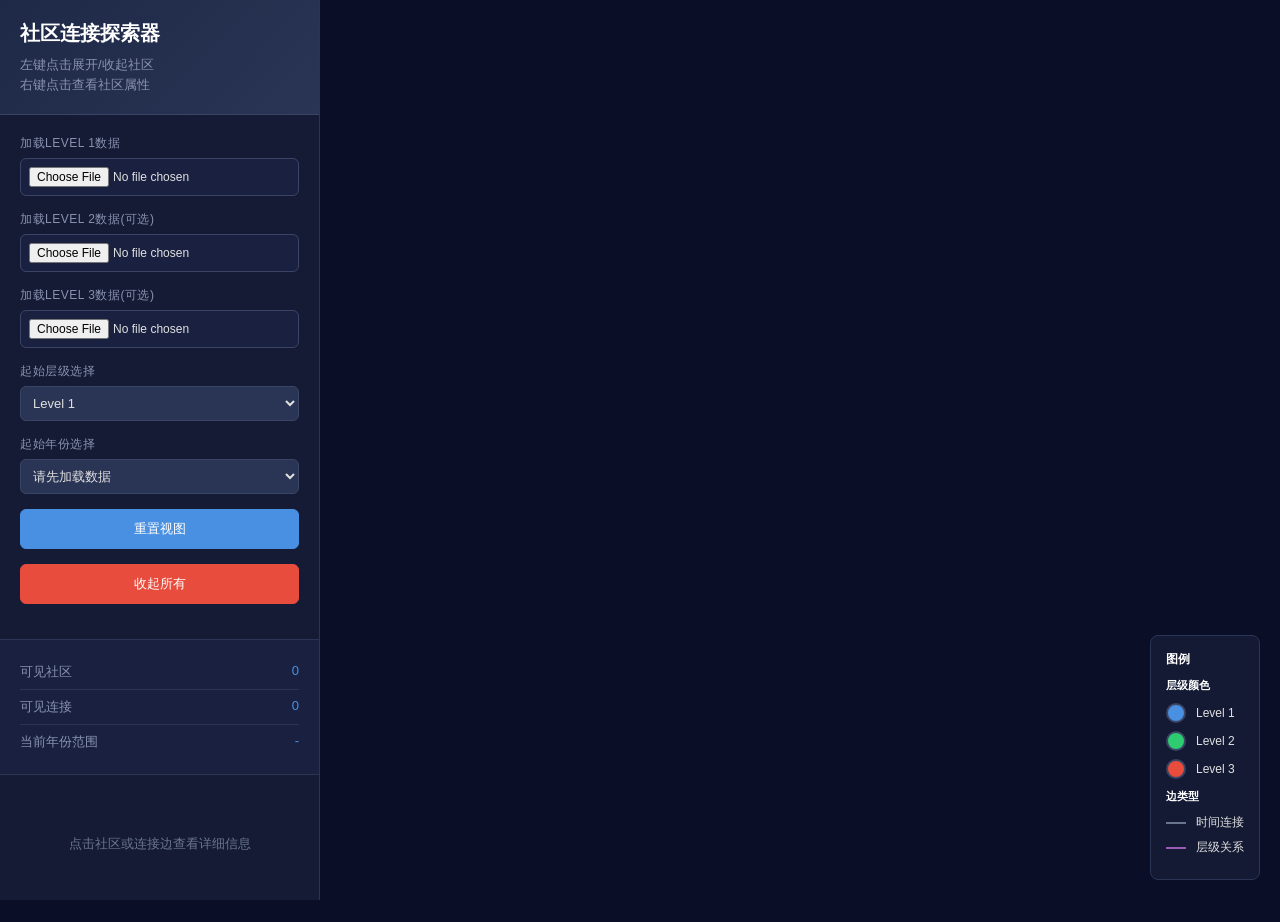
==== commit 6ea65b11: "添加多层级社区连接可视化：支持同时加载和展示三层数据 主要功能： 1. **多层级数据加载**：支持同时加载Level 1、Level 2、Level 3三层连接数据 2. **层级选择器**：可选择" ====
--- a/explorers/community-connection-explorer.html
+++ b/explorers/community-connection-explorer.html
@@ -381,12 +381,24 @@
 
             <div class="controls">
                 <div class="control-group">
-                    <label>加载连接数据</label>
-                    <input type="file" id="fileInput" accept=".json">
+                    <label>加载Level 1数据</label>
+                    <input type="file" id="fileInputLevel1" accept=".json">
                 </div>
                 <div class="control-group">
-                    <label>加载属性数据(可选)</label>
-                    <input type="file" id="propertiesInput" accept=".json">
+                    <label>加载Level 2数据(可选)</label>
+                    <input type="file" id="fileInputLevel2" accept=".json">
+                </div>
+                <div class="control-group">
+                    <label>加载Level 3数据(可选)</label>
+                    <input type="file" id="fileInputLevel3" accept=".json">
+                </div>
+                <div class="control-group">
+                    <label>起始层级选择</label>
+                    <select id="startLevelSelect" class="btn" style="padding: 8px;">
+                        <option value="1">Level 1</option>
+                        <option value="2">Level 2</option>
+                        <option value="3">Level 3</option>
+                    </select>
                 </div>
                 <div class="control-group">
                     <label>起始年份选择</label>
@@ -431,22 +443,34 @@
             <div class="context-menu" id="contextMenu">
                 <div class="context-menu-item" id="menuViewProperties">查看社区属性</div>
                 <div class="context-menu-divider"></div>
-                <div class="context-menu-item" id="menuExpand">展开社区</div>
+                <div class="context-menu-item" id="menuExpandTime">展开时间连接</div>
+                <div class="context-menu-item" id="menuExpandLevel">展开层级关系</div>
+                <div class="context-menu-divider"></div>
                 <div class="context-menu-item" id="menuCollapse">收起社区</div>
             </div>
             <div class="legend">
                 <div class="legend-title">图例</div>
+                <div style="margin-bottom: 10px; font-weight: 600; color: #ffffff; font-size: 11px;">层级颜色</div>
                 <div class="legend-item">
                     <div class="legend-color" style="background: #4a90e2;"></div>
-                    <span>已展开社区</span>
+                    <span>Level 1</span>
                 </div>
                 <div class="legend-item">
-                    <div class="legend-color" style="background: #8892b0;"></div>
-                    <span>未展开社区</span>
+                    <div class="legend-color" style="background: #2ecc71;"></div>
+                    <span>Level 2</span>
                 </div>
                 <div class="legend-item">
                     <div class="legend-color" style="background: #e74c3c;"></div>
-                    <span>叶子社区(无后继)</span>
+                    <span>Level 3</span>
+                </div>
+                <div style="margin: 10px 0; font-weight: 600; color: #ffffff; font-size: 11px;">边类型</div>
+                <div class="legend-item">
+                    <div style="width: 20px; height: 2px; background: #6a7590; margin-right: 10px;"></div>
+                    <span>时间连接</span>
+                </div>
+                <div class="legend-item">
+                    <div style="width: 20px; height: 2px; background: #9b59b6; margin-right: 10px; border-top: 2px dashed #9b59b6;"></div>
+                    <span>层级关系</span>
                 </div>
             </div>
         </div>
@@ -456,15 +480,18 @@
         // ============================================
         // 全局变量
         // ============================================
-        let allData = null;          // 原始数据
+        let allDataByLevel = {};     // 按层级存储原始数据 {1: data, 2: data, 3: data}
         let communityProperties = {}; // 社区属性数据 {nodeId: {state_dist, metro_dist, naics_dist}}
         let visibleNodes = new Set(); // 当前可见的节点ID
         let visibleEdges = new Set(); // 当前可见的边ID
-        let expandedNodes = new Set(); // 已展开的节点ID
-        let nodesByYear = {};        // 按年份组织的节点
-        let edgesBySource = {};      // 按源节点组织的边
-        let nodeData = {};           // 节点详细信息
+        let expandedNodes = new Set(); // 已展开的节点ID (时间连接)
+        let expandedLevels = new Set(); // 已展开层级关系的节点ID
+        let nodesByYearAndLevel = {}; // 按年份和层级组织的节点 {level: {year: [nodes]}}
+        let timeEdgesBySource = {};   // 按源节点组织的时间边
+        let levelEdgesByNode = {};    // 按节点组织的层级边 {nodeKey: [edges]}
+        let nodeData = {};            // 节点详细信息
         let currentContextNode = null; // 当前右键菜单对应的节点
+        let currentLevel = 1;         // 当前显示的主层级
 
         let svg, g, simulation;
         let width, height;
@@ -474,7 +501,11 @@
             expanded: '#4a90e2',
             collapsed: '#8892b0',
             leaf: '#e74c3c',
-            link: '#6a7590'
+            timeLink: '#6a7590',
+            levelLink: '#9b59b6',
+            level1: '#4a90e2',
+            level2: '#2ecc71',
+            level3: '#e74c3c'
         };
 
         // ============================================
@@ -500,8 +531,10 @@
             svg.call(zoom);
 
             // 绑定事件
-            d3.select('#fileInput').on('change', handleFileUpload);
-            d3.select('#propertiesInput').on('change', handlePropertiesUpload);
+            d3.select('#fileInputLevel1').on('change', (event) => handleFileUpload(event, 1));
+            d3.select('#fileInputLevel2').on('change', (event) => handleFileUpload(event, 2));
+            d3.select('#fileInputLevel3').on('change', (event) => handleFileUpload(event, 3));
+            d3.select('#startLevelSelect').on('change', handleLevelChange);
             d3.select('#startYearSelect').on('change', handleYearChange);
             d3.select('#resetBtn').on('click', resetView);
             d3.select('#collapseAllBtn').on('click', collapseAll);
@@ -511,8 +544,12 @@
                 if (currentContextNode) showCommunityProperties(currentContextNode);
                 hideContextMenu();
             });
-            d3.select('#menuExpand').on('click', () => {
-                if (currentContextNode) expandNode(currentContextNode.id);
+            d3.select('#menuExpandTime').on('click', () => {
+                if (currentContextNode) expandNodeTime(currentContextNode.id);
+                hideContextMenu();
+            });
+            d3.select('#menuExpandLevel').on('click', () => {
+                if (currentContextNode) expandNodeLevel(currentContextNode.id);
                 hideContextMenu();
             });
             d3.select('#menuCollapse').on('click', () => {
@@ -542,7 +579,7 @@
         // ============================================
         // 数据加载
         // ============================================
-        function handleFileUpload(event) {
+        function handleFileUpload(event, level) {
             const file = event.target.files[0];
             if (!file) return;
 
@@ -550,7 +587,16 @@
             reader.onload = (e) => {
                 try {
                     const data = JSON.parse(e.target.result);
-                    loadData(data);
+                    allDataByLevel[level] = data;
+                    console.log(`已加载 Level ${level} 数据:`, data.nodes.length, '个节点', data.links.length, '条边');
+
+                    // 如果是第一个加载的数据，初始化视图
+                    if (Object.keys(allDataByLevel).length === 1) {
+                        loadAllData();
+                    } else {
+                        // 重新加载所有数据并构建层级关系
+                        loadAllData();
+                    }
                 } catch (error) {
                     alert('数据格式错误: ' + error.message);
                 }
@@ -558,61 +604,133 @@
             reader.readAsText(file);
         }
 
-        function handlePropertiesUpload(event) {
-            const file = event.target.files[0];
-            if (!file) return;
-
-            const reader = new FileReader();
-            reader.onload = (e) => {
-                try {
-                    const data = JSON.parse(e.target.result);
-                    communityProperties = data;
-                    console.log('已加载社区属性数据:', Object.keys(communityProperties).length, '个社区');
-                } catch (error) {
-                    alert('属性数据格式错误: ' + error.message);
-                }
-            };
-            reader.readAsText(file);
-        }
-
-        function loadData(data) {
-            allData = data;
-
-            // 组织数据结构
-            nodesByYear = {};
-            edgesBySource = {};
+        function loadAllData() {
+            // 重置数据结构
+            nodesByYearAndLevel = {};
+            timeEdgesBySource = {};
+            levelEdgesByNode = {};
             nodeData = {};
 
-            // 处理节点
-            data.nodes.forEach(node => {
-                const year = node.year;
-                if (!nodesByYear[year]) nodesByYear[year] = [];
-                nodesByYear[year].push(node);
-                nodeData[node.id] = node;
+            // 处理每个层级的数据
+            Object.keys(allDataByLevel).forEach(level => {
+                const data = allDataByLevel[level];
+                const levelNum = parseInt(level);
+
+                if (!nodesByYearAndLevel[levelNum]) {
+                    nodesByYearAndLevel[levelNum] = {};
+                }
+
+                // 处理节点 - 添加层级信息到节点ID
+                data.nodes.forEach(node => {
+                    const year = node.year;
+                    const enhancedNode = {...node, level: levelNum, originalId: node.id};
+                    // 新的节点ID格式: level_year_community
+                    enhancedNode.id = `L${levelNum}_${node.year}_${node.community}`;
+
+                    if (!nodesByYearAndLevel[levelNum][year]) {
+                        nodesByYearAndLevel[levelNum][year] = [];
+                    }
+                    nodesByYearAndLevel[levelNum][year].push(enhancedNode);
+                    nodeData[enhancedNode.id] = enhancedNode;
+                });
+
+                // 处理时间边
+                data.links.forEach(edge => {
+                    const sourceId = `L${levelNum}_${edge.source}`;
+                    const targetId = `L${levelNum}_${edge.target}`;
+                    const enhancedEdge = {
+                        ...edge,
+                        source: sourceId,
+                        target: targetId,
+                        type: 'time',
+                        level: levelNum
+                    };
+
+                    if (!timeEdgesBySource[sourceId]) {
+                        timeEdgesBySource[sourceId] = [];
+                    }
+                    timeEdgesBySource[sourceId].push(enhancedEdge);
+                });
             });
 
-            // 处理边
-            data.links.forEach(edge => {
-                if (!edgesBySource[edge.source]) edgesBySource[edge.source] = [];
-                edgesBySource[edge.source].push(edge);
-            });
+            // 构建层级关系边 - 连接相同年份和社区但不同层级的节点
+            buildLevelEdges();
 
             // 填充年份选择器
             populateYearSelector();
 
-            // 找到最小年份（默认2000或实际最小年份）并初始化视图
-            const minYear = Math.min(...Object.keys(nodesByYear).map(Number));
-            const defaultYear = minYear >= 2000 ? 2000 : minYear;
-            const startYear = nodesByYear[defaultYear] ? defaultYear : minYear;
-
-            // 设置选择器的值
-            d3.select('#startYearSelect').property('value', startYear);
-
-            initializeView(startYear);
+            // 初始化视图
+            const selectedLevel = parseInt(d3.select('#startLevelSelect').property('value')) || 1;
+            if (nodesByYearAndLevel[selectedLevel]) {
+                currentLevel = selectedLevel;
+                const years = Object.keys(nodesByYearAndLevel[selectedLevel]).map(Number);
+                const minYear = Math.min(...years);
+                const defaultYear = minYear >= 2000 ? 2000 : minYear;
+                const startYear = nodesByYearAndLevel[selectedLevel][defaultYear] ? defaultYear : minYear;
+
+                d3.select('#startYearSelect').property('value', startYear);
+                initializeView(startYear, selectedLevel);
+            }
+        }
+
+        function buildLevelEdges() {
+            // 遍历所有层级，构建层级关系边
+            const levels = Object.keys(nodesByYearAndLevel).map(Number).sort();
+
+            for (let i = 0; i < levels.length - 1; i++) {
+                const lowerLevel = levels[i];
+                const higherLevel = levels[i + 1];
+
+                // 遍历所有年份
+                const yearsLower = Object.keys(nodesByYearAndLevel[lowerLevel]);
+
+                yearsLower.forEach(year => {
+                    if (!nodesByYearAndLevel[higherLevel][year]) return;
+
+                    const nodesLower = nodesByYearAndLevel[lowerLevel][year];
+                    const nodesHigher = nodesByYearAndLevel[higherLevel][year];
+
+                    // 为每个低层级节点找到对应的高层级节点
+                    nodesLower.forEach(nodeLower => {
+                        nodesHigher.forEach(nodeHigher => {
+                            // 假设层级关系是包含关系，需要检查节点是否属于同一个更高层级的社区
+                            // 这里简化处理：如果节点在同一年，就可能有层级关系
+                            // 实际应用中需要根据真实的层级包含关系来判断
+
+                            const edge = {
+                                source: nodeLower.id,
+                                target: nodeHigher.id,
+                                type: 'level',
+                                fromLevel: lowerLevel,
+                                toLevel: higherLevel,
+                                year: year
+                            };
+
+                            const nodeKey = nodeLower.id;
+                            if (!levelEdgesByNode[nodeKey]) {
+                                levelEdgesByNode[nodeKey] = [];
+                            }
+                            levelEdgesByNode[nodeKey].push(edge);
+
+                            // 反向边
+                            const reverseNodeKey = nodeHigher.id;
+                            if (!levelEdgesByNode[reverseNodeKey]) {
+                                levelEdgesByNode[reverseNodeKey] = [];
+                            }
+                            levelEdgesByNode[reverseNodeKey].push(edge);
+                        });
+                    });
+                });
+            }
+
+            console.log('构建层级边完成，共', Object.keys(levelEdgesByNode).length, '个节点有层级关系');
         }
 
         function populateYearSelector() {
-            const years = Object.keys(nodesByYear).map(Number).sort((a, b) => a - b);
+            const level = currentLevel;
+            if (!nodesByYearAndLevel[level]) return;
+
+            const years = Object.keys(nodesByYearAndLevel[level]).map(Number).sort((a, b) => a - b);
             const selector = d3.select('#startYearSelect');
 
             // 清空并重新填充
@@ -620,31 +738,55 @@
             years.forEach(year => {
                 selector.append('option')
                     .attr('value', year)
-                    .text(`${year}年 (${nodesByYear[year].length}个社区)`);
+                    .text(`${year}年 (${nodesByYearAndLevel[level][year].length}个社区)`);
             });
 
             console.log('已加载年份范围:', years[0], '-', years[years.length - 1]);
+        }
+
+        function handleLevelChange() {
+            const selectedLevel = parseInt(d3.select('#startLevelSelect').property('value'));
+            if (!isNaN(selectedLevel) && nodesByYearAndLevel[selectedLevel]) {
+                currentLevel = selectedLevel;
+                populateYearSelector();
+
+                const years = Object.keys(nodesByYearAndLevel[selectedLevel]).map(Number);
+                const minYear = Math.min(...years);
+                const defaultYear = minYear >= 2000 ? 2000 : minYear;
+                const startYear = nodesByYearAndLevel[selectedLevel][defaultYear] ? defaultYear : minYear;
+
+                d3.select('#startYearSelect').property('value', startYear);
+                initializeView(startYear, selectedLevel);
+                console.log('切换到层级:', selectedLevel, '年份:', startYear);
+            }
         }
 
         function handleYearChange() {
             const selectedYear = parseInt(d3.select('#startYearSelect').property('value'));
-            if (!isNaN(selectedYear) && nodesByYear[selectedYear]) {
-                initializeView(selectedYear);
+            const selectedLevel = parseInt(d3.select('#startLevelSelect').property('value')) || currentLevel;
+
+            if (!isNaN(selectedYear) && nodesByYearAndLevel[selectedLevel] && nodesByYearAndLevel[selectedLevel][selectedYear]) {
+                initializeView(selectedYear, selectedLevel);
                 console.log('切换到起始年份:', selectedYear);
             }
         }
 
-        function initializeView(startYear) {
+        function initializeView(startYear, level) {
             // 清空状态
             visibleNodes.clear();
             visibleEdges.clear();
             expandedNodes.clear();
-
-            // 显示初始年份的所有社区
-            const initialNodes = nodesByYear[startYear] || [];
-            initialNodes.forEach(node => {
-                visibleNodes.add(node.id);
-            });
+            expandedLevels.clear();
+
+            level = level || currentLevel;
+
+            // 显示初始年份和层级的所有社区
+            if (nodesByYearAndLevel[level] && nodesByYearAndLevel[level][startYear]) {
+                const initialNodes = nodesByYearAndLevel[level][startYear];
+                initialNodes.forEach(node => {
+                    visibleNodes.add(node.id);
+                });
+            }
 
             updateVisualization();
         }
@@ -654,21 +796,37 @@
         // ============================================
         function updateVisualization() {
             // 准备可见的节点和边数据
-            const nodes = Array.from(visibleNodes).map(id => nodeData[id]);
-            const links = Array.from(visibleEdges).map(edgeId => {
-                const edge = allData.links.find(e => getEdgeId(e) === edgeId);
-                return {
-                    ...edge,
-                    source: nodeData[edge.source],
-                    target: nodeData[edge.target]
-                };
+            const nodes = Array.from(visibleNodes).map(id => nodeData[id]).filter(n => n);
+
+            // 收集可见的边（包括时间边和层级边）
+            const linksData = [];
+            visibleEdges.forEach(edgeId => {
+                const [type, ...rest] = edgeId.split('|');
+                let edge = null;
+
+                if (type === 'time') {
+                    const sourceId = rest[0];
+                    edge = timeEdgesBySource[sourceId]?.find(e => getEdgeId(e) === edgeId);
+                } else if (type === 'level') {
+                    // 层级边从 levelEdgesByNode 中查找
+                    const nodeId = rest[0];
+                    edge = levelEdgesByNode[nodeId]?.find(e => getEdgeId(e) === edgeId);
+                }
+
+                if (edge) {
+                    linksData.push({
+                        ...edge,
+                        source: nodeData[edge.source],
+                        target: nodeData[edge.target]
+                    });
+                }
             });
 
             // 创建力导向图模拟
             simulation = d3.forceSimulation(nodes)
-                .force('link', d3.forceLink(links)
+                .force('link', d3.forceLink(linksData)
                     .id(d => d.id)
-                    .distance(150))
+                    .distance(d => d.type === 'time' ? 150 : 100))
                 .force('charge', d3.forceManyBody().strength(-300))
                 .force('center', d3.forceCenter(width / 2, height / 2))
                 .force('x', d3.forceX(d => {
@@ -677,15 +835,27 @@
                     const index = years.indexOf(d.year);
                     return width * (index + 1) / (years.length + 1);
                 }).strength(0.5))
-                .force('y', d3.forceY(height / 2).strength(0.1));
+                .force('y', d3.forceY(d => {
+                    // 按层级纵向排列
+                    const levels = Array.from(new Set(nodes.map(n => n.level))).sort();
+                    const index = levels.indexOf(d.level);
+                    return height * (index + 1) / (levels.length + 1);
+                }).strength(0.3));
 
             // 绘制边
             const linkGroup = g.selectAll('.link')
-                .data(links, d => getEdgeId(d))
+                .data(linksData, d => getEdgeId(d))
                 .join('path')
                 .attr('class', 'link')
-                .attr('stroke', colors.link)
-                .attr('stroke-width', d => Math.max(1, d.jaccard * 10))
+                .attr('stroke', d => d.type === 'time' ? colors.timeLink : colors.levelLink)
+                .attr('stroke-width', d => {
+                    if (d.type === 'time') {
+                        return Math.max(1, (d.jaccard || 0.1) * 10);
+                    } else {
+                        return 2;
+                    }
+                })
+                .attr('stroke-dasharray', d => d.type === 'level' ? '5,5' : null)
                 .on('mouseenter', showEdgeTooltip)
                 .on('mouseleave', hideTooltip)
                 .on('click', (event, d) => {
@@ -709,7 +879,7 @@
             nodeGroup.append('text')
                 .attr('class', 'node-label')
                 .attr('dy', d => (d.display_size || Math.max(8, Math.min(30, d.total_degree * 2))) + 15)
-                .text(d => `${d.community}`);
+                .text(d => `L${d.level}-${d.community}`);
 
             nodeGroup
                 .on('click', (event, d) => {
@@ -741,24 +911,35 @@
         }
 
         function getNodeColor(node) {
-            if (expandedNodes.has(node.id)) return colors.expanded;
-            if (!edgesBySource[node.id] || edgesBySource[node.id].length === 0) return colors.leaf;
-            return colors.collapsed;
+            // 根据层级设置不同的颜色
+            const levelColors = {
+                1: colors.level1,
+                2: colors.level2,
+                3: colors.level3
+            };
+
+            return levelColors[node.level] || colors.collapsed;
         }
 
         function getEdgeId(edge) {
-            return `${edge.source}-${edge.target}`;
+            // 边ID格式：type|source|target
+            if (edge.type === 'time') {
+                return `time|${edge.source}|${edge.target}`;
+            } else if (edge.type === 'level') {
+                return `level|${edge.source}|${edge.target}`;
+            }
+            return `${edge.source}|${edge.target}`;
         }
 
         // ============================================
         // 节点交互
         // ============================================
         function handleNodeClick(node) {
-            // 左键点击：展开或收起
-            if (expandedNodes.has(node.id)) {
+            // 左键点击：展开或收起（默认展开时间连接）
+            if (expandedNodes.has(node.id) || expandedLevels.has(node.id)) {
                 collapseNode(node.id);
             } else {
-                expandNode(node.id);
+                expandNodeTime(node.id);
             }
             showNodeDetails(node);
         }
@@ -776,17 +957,37 @@
             menu.style.top = y + 'px';
 
             // 根据节点状态启用/禁用菜单项
-            const expandItem = document.getElementById('menuExpand');
+            const expandTimeItem = document.getElementById('menuExpandTime');
+            const expandLevelItem = document.getElementById('menuExpandLevel');
             const collapseItem = document.getElementById('menuCollapse');
 
-            if (expandedNodes.has(node.id)) {
-                expandItem.style.opacity = '0.5';
-                expandItem.style.pointerEvents = 'none';
+            const hasTimeEdges = timeEdgesBySource[node.id] && timeEdgesBySource[node.id].length > 0;
+            const hasLevelEdges = levelEdgesByNode[node.id] && levelEdgesByNode[node.id].length > 0;
+            const isExpanded = expandedNodes.has(node.id) || expandedLevels.has(node.id);
+
+            // 时间连接菜单项
+            if (expandedNodes.has(node.id) || !hasTimeEdges) {
+                expandTimeItem.style.opacity = '0.5';
+                expandTimeItem.style.pointerEvents = 'none';
+            } else {
+                expandTimeItem.style.opacity = '1';
+                expandTimeItem.style.pointerEvents = 'auto';
+            }
+
+            // 层级关系菜单项
+            if (expandedLevels.has(node.id) || !hasLevelEdges) {
+                expandLevelItem.style.opacity = '0.5';
+                expandLevelItem.style.pointerEvents = 'none';
+            } else {
+                expandLevelItem.style.opacity = '1';
+                expandLevelItem.style.pointerEvents = 'auto';
+            }
+
+            // 收起菜单项
+            if (isExpanded) {
                 collapseItem.style.opacity = '1';
                 collapseItem.style.pointerEvents = 'auto';
             } else {
-                expandItem.style.opacity = '1';
-                expandItem.style.pointerEvents = 'auto';
                 collapseItem.style.opacity = '0.5';
                 collapseItem.style.pointerEvents = 'none';
             }
@@ -798,8 +999,9 @@
             currentContextNode = null;
         }
 
-        function expandNode(nodeId) {
-            const edges = edgesBySource[nodeId] || [];
+        function expandNodeTime(nodeId) {
+            // 展开时间连接（横向，下一年）
+            const edges = timeEdgesBySource[nodeId] || [];
             if (edges.length === 0) return;
 
             expandedNodes.add(nodeId);
@@ -813,46 +1015,102 @@
             updateVisualization();
         }
 
+        function expandNodeLevel(nodeId) {
+            // 展开层级关系（纵向，不同层级）
+            const edges = levelEdgesByNode[nodeId] || [];
+            if (edges.length === 0) return;
+
+            expandedLevels.add(nodeId);
+
+            edges.forEach(edge => {
+                // 添加目标节点
+                visibleNodes.add(edge.target);
+                visibleEdges.add(getEdgeId(edge));
+
+                // 如果是双向边，也添加源节点
+                if (edge.source !== nodeId) {
+                    visibleNodes.add(edge.source);
+                }
+            });
+
+            updateVisualization();
+        }
+
         function collapseNode(nodeId) {
-            const edges = edgesBySource[nodeId] || [];
-
-            expandedNodes.delete(nodeId);
-
-            edges.forEach(edge => {
+            // 收起时间连接
+            const timeEdges = timeEdgesBySource[nodeId] || [];
+            timeEdges.forEach(edge => {
                 const targetId = edge.target;
                 const edgeId = getEdgeId(edge);
 
                 // 移除边
                 visibleEdges.delete(edgeId);
 
-                // 检查目标节点是否还有其他入边
-                const hasOtherIncoming = Array.from(visibleEdges).some(eId => {
-                    const e = allData.links.find(link => getEdgeId(link) === eId);
-                    return e && e.target === targetId;
+                // 检查目标节点是否还有其他可见边
+                const hasOtherVisibleEdges = Array.from(visibleEdges).some(eId => {
+                    return eId.includes(targetId);
                 });
 
-                // 如果没有其他入边，移除节点
-                if (!hasOtherIncoming) {
+                // 如果没有其他可见边，移除节点
+                if (!hasOtherVisibleEdges) {
                     visibleNodes.delete(targetId);
                     // 递归收起该节点
-                    if (expandedNodes.has(targetId)) {
+                    if (expandedNodes.has(targetId) || expandedLevels.has(targetId)) {
                         collapseNode(targetId);
                     }
                 }
             });
 
+            // 收起层级关系
+            const levelEdges = levelEdgesByNode[nodeId] || [];
+            levelEdges.forEach(edge => {
+                const edgeId = getEdgeId(edge);
+                visibleEdges.delete(edgeId);
+
+                // 检查相关节点是否还有其他可见边
+                [edge.source, edge.target].forEach(relatedId => {
+                    if (relatedId !== nodeId) {
+                        const hasOtherVisibleEdges = Array.from(visibleEdges).some(eId => {
+                            return eId.includes(relatedId);
+                        });
+
+                        if (!hasOtherVisibleEdges) {
+                            visibleNodes.delete(relatedId);
+                            if (expandedNodes.has(relatedId) || expandedLevels.has(relatedId)) {
+                                collapseNode(relatedId);
+                            }
+                        }
+                    }
+                });
+            });
+
+            expandedNodes.delete(nodeId);
+            expandedLevels.delete(nodeId);
+
             updateVisualization();
         }
 
         function collapseAll() {
-            const minYear = Math.min(...Array.from(visibleNodes).map(id => nodeData[id].year));
-            initializeView(minYear);
+            const nodes = Array.from(visibleNodes).map(id => nodeData[id]).filter(n => n);
+            if (nodes.length === 0) return;
+
+            const minYear = Math.min(...nodes.map(n => n.year));
+            const minLevel = Math.min(...nodes.map(n => n.level));
+            initializeView(minYear, minLevel);
         }
 
         function resetView() {
-            if (!allData) return;
-            const minYear = Math.min(...Object.keys(nodesByYear).map(Number));
-            initializeView(minYear);
+            if (Object.keys(allDataByLevel).length === 0) return;
+
+            const selectedLevel = parseInt(d3.select('#startLevelSelect').property('value')) || currentLevel;
+            if (!nodesByYearAndLevel[selectedLevel]) return;
+
+            const years = Object.keys(nodesByYearAndLevel[selectedLevel]).map(Number);
+            const minYear = Math.min(...years);
+            const defaultYear = minYear >= 2000 ? 2000 : minYear;
+            const startYear = nodesByYearAndLevel[selectedLevel][defaultYear] ? defaultYear : minYear;
+
+            initializeView(startYear, selectedLevel);
         }
 
         // ============================================
@@ -1444,6 +1702,20 @@
                         </div>
                     </div>`;
                 }
+            } else {
+                // 当数据中没有重叠节点属性时显示提示
+                html += `
+                <h3 style="margin-top: 15px;">🔗 重叠节点属性分布</h3>
+                <div class="detail-item" style="background: #2a3555; padding: 15px; border-left: 3px solid #e74c3c;">
+                    <div class="detail-label" style="color: #f39c12; margin-bottom: 8px;">⚠️ 数据不可用</div>
+                    <div class="detail-value" style="font-size: 12px; line-height: 1.6;">
+                        当前加载的数据文件不包含重叠节点属性信息。<br><br>
+                        <strong>解决方法：</strong><br>
+                        1. 使用最新版本的 <code>evoline.py</code> 重新生成数据<br>
+                        2. 运行脚本后会生成包含 <code>overlap_attributes</code> 字段的新JSON文件<br>
+                        3. 重新加载新生成的数据文件
+                    </div>
+                </div>`;
             }
 
             panel.html(html);
